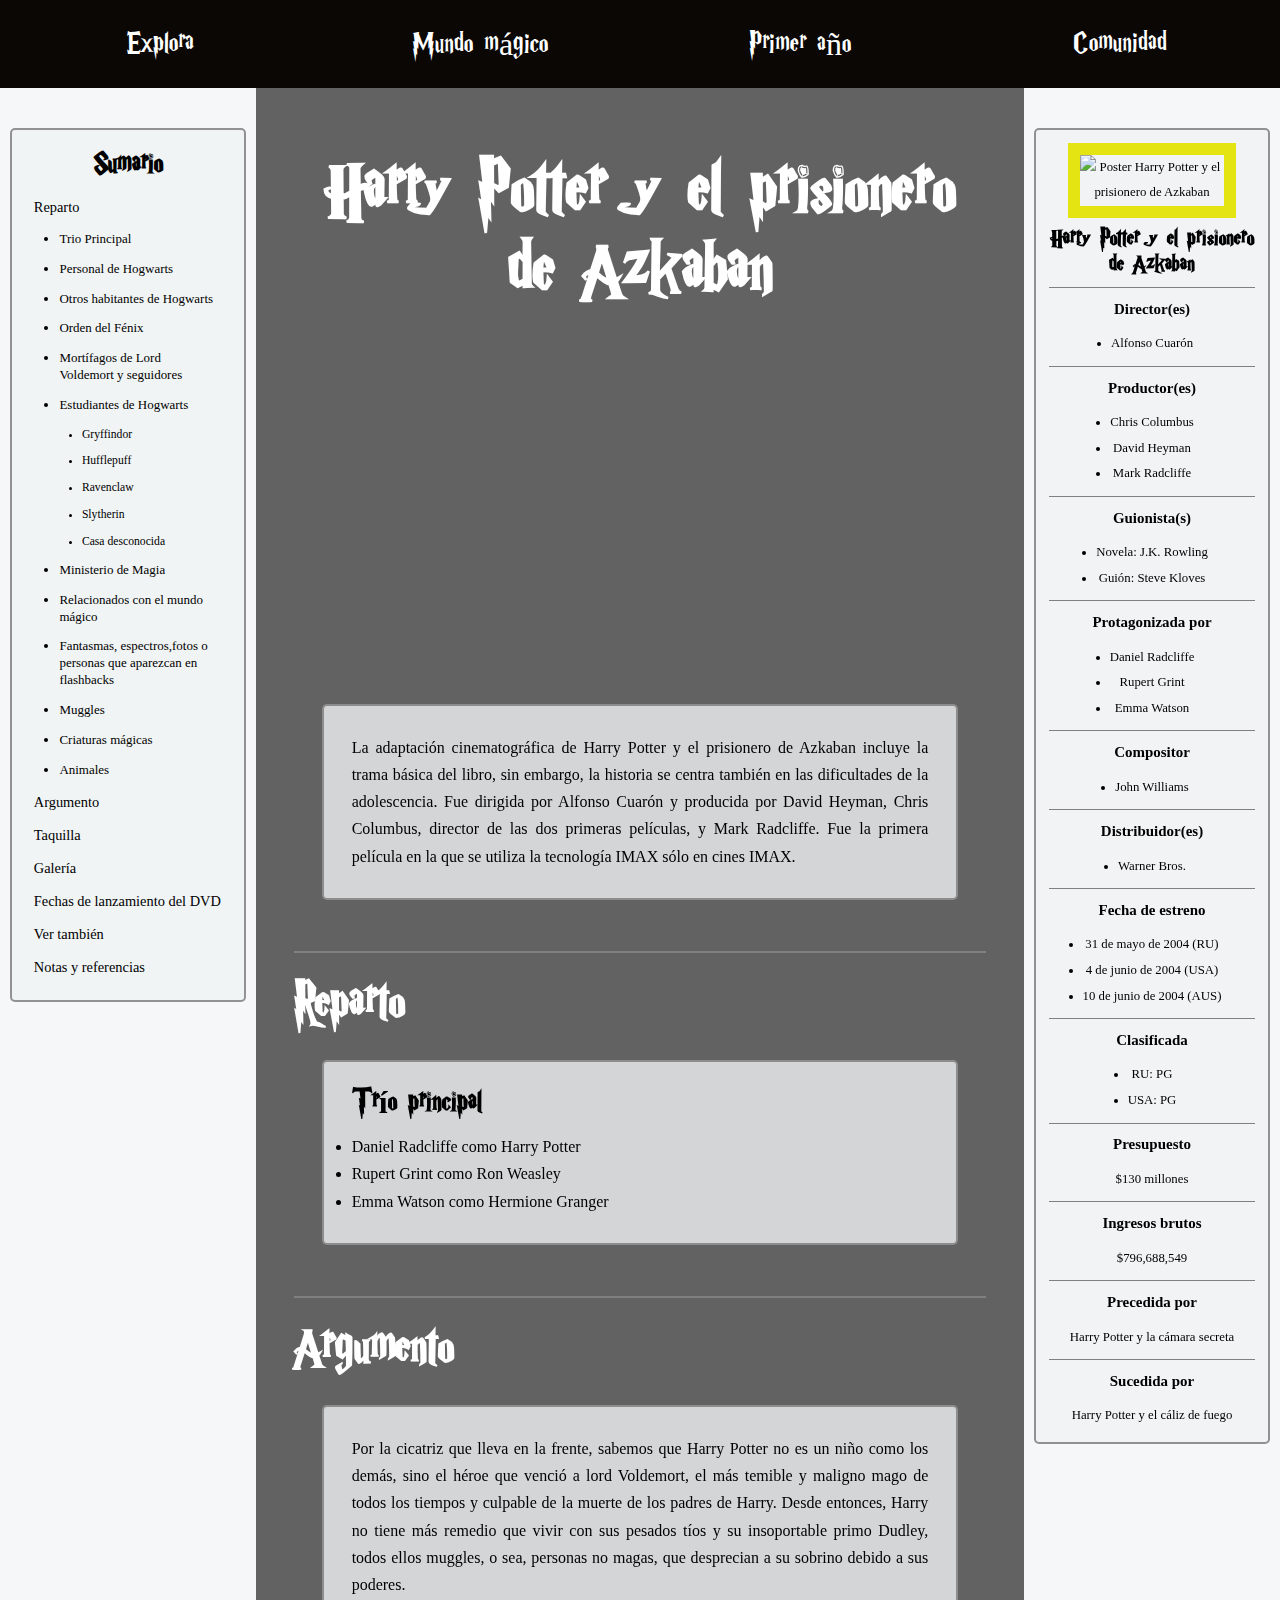
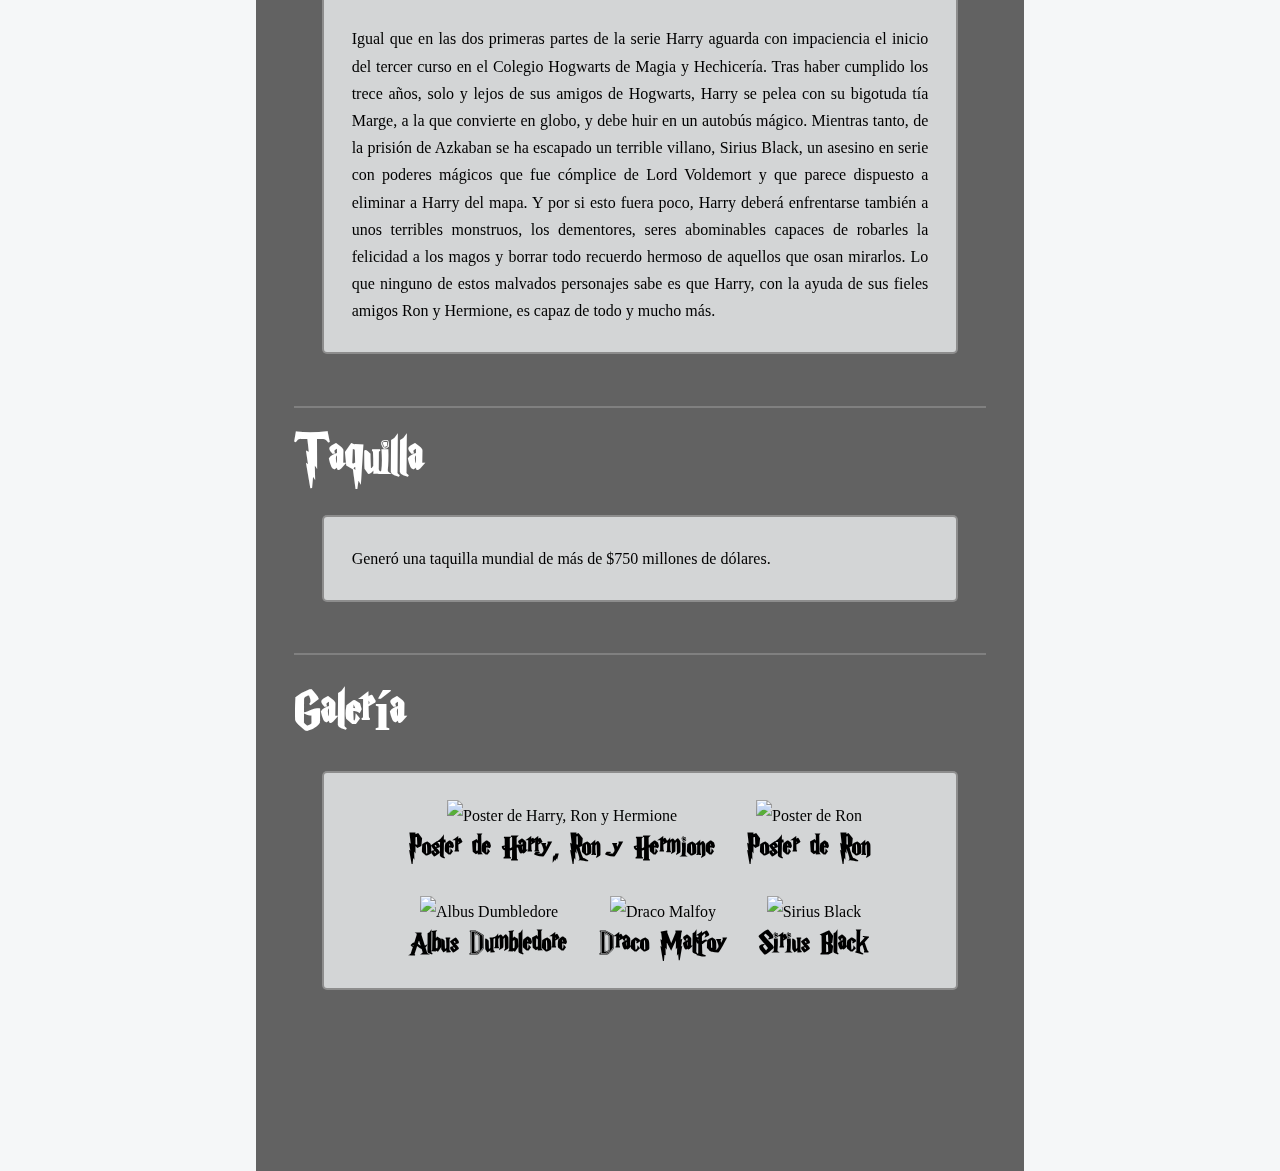
==== index2.html @ 290d4ac1 "Feat: Mayor parte de la pagina completa" ====
<!DOCTYPE html>
<html lang="es">
<head>
    <meta charset="UTF-8">
    <meta name="viewport" content="width=device-width, initial-scale=1.0">
    <title>Harry Potter y el prisionero de Azkaban</title>
    <link rel="stylesheet" href="estilos2.css">
</head>
<body>
    <header>
        <nav>
            <ul id="enlaces_header">
                <li><a class="enlaces_nav enlace2" href="https://harrypotter.fandom.com/es/wiki/Harry_Potter_y_el_prisionero_de_Azkaban_(pel%C3%ADcula)#">Explora</a></li>
                <li ><a class="enlaces_nav enlace3" href="https://harrypotter.fandom.com/es/wiki/Wizarding_World_(franquicia)">Mundo mágico</a></li>
                <li ><a class="enlaces_nav enlace4" href="https://harrypotter.fandom.com/es/wiki/Primer_a%C3%B1o">Primer año</a></li>
                <li ><a class="enlaces_nav enlace5" href="https://harrypotter.fandom.com/es/wiki/Especial:Comunidad">Comunidad</a></li>
            </ul>
        </nav>
    </header>

    <main>
        <aside id="menu_lateral">
            <section>
                    
                <h2>Sumario</h2>
                <nav>
                    <ul>
                        <li><a href="#reparto">Reparto</a></li>
                        <ul>
                            <li><a href="#trio_principal">Trio Principal</a></li>
                            <li><a href="">Personal de Hogwarts</a></li>
                            <li><a href="">Otros habitantes de Hogwarts</a></li>
                            <li><a href="">Orden del Fénix</a></li>
                            <li><a href="">Mortífagos de Lord Voldemort y seguidores</a></li>
                            <li><a href="">Estudiantes de Hogwarts</a></li>
                            <ul>
                                <li><a href="">Gryffindor</a></li>
                                <li><a href="">Hufflepuff</a></li>
                                <li><a href="">Ravenclaw</a></li>
                                <li><a href="">Slytherin</a></li>
                                <li><a href="">Casa desconocida</a></li>
                            </ul>
                            <li><a href="">Ministerio de Magia</a></li>
                            <li><a href="">Relacionados con el mundo mágico</a></li>
                            <li><a href="">Fantasmas, espectros,fotos o personas que aparezcan en flashbacks</a></li>
                            <li><a href="">Muggles</a></li>
                            <li><a href="">Criaturas mágicas</a></li>
                            <li><a href="">Animales</a></li>
                        </ul>
                        <li><a href="#argumento">Argumento</a></li>
                        <li><a href="#taquilla">Taquilla</a></li>
                        <li><a href="#galeria">Galería</a></li>
                        <li><a href="">Fechas de lanzamiento del DVD</a></li>
                        <li><a href="">Ver también</a></li>
                        <li><a href="">Notas y referencias</a></li>
                    </ul>
                </nav>
            </section>
        </aside>
        
        <section id="informacion_principal">
            <section id="descripcion">
                <h1>Harry Potter y el prisionero de Azkaban</h1>
                <iframe width="560" height="315" src="https://www.youtube.com/embed/cUtaBkW1MKo?si=AA35EucDDOgdkixX" title="YouTube video player" frameborder="0" allow="accelerometer; autoplay; clipboard-write; encrypted-media; gyroscope; picture-in-picture; web-share" referrerpolicy="strict-origin-when-cross-origin" allowfullscreen></iframe>
                <p class="texto_principal">La adaptación cinematográfica de Harry Potter y el prisionero de Azkaban incluye la trama básica del libro, sin embargo, la historia se centra también en las dificultades de la adolescencia. Fue dirigida por Alfonso Cuarón y producida por David Heyman, Chris Columbus, director de las dos primeras películas, y Mark Radcliffe. Fue la primera película en la que se utiliza la tecnología IMAX sólo en cines IMAX.</p>
            </section>

            <hr>

            <section>
                <h2 class="scroll" id="reparto">Reparto</h2>
                <section class="texto_principal" id="reparto_contenido">
                    <h3 class="scroll" id="trio_principal">Trío principal</h3>
                    <ul>
                        <li><a href="https://harrypotter.fandom.com/es/wiki/Daniel_Radcliffe">Daniel Radcliffe</a> como <a href="https://harrypotter.fandom.com/es/wiki/Harry_Potter">Harry Potter</a></li>
                        <li><a href="https://harrypotter.fandom.com/es/wiki/Rupert_Grint">Rupert Grint</a> como <a href="https://harrypotter.fandom.com/es/wiki/Ron_Weasley">Ron Weasley</a></li>
                        <li><a href="https://harrypotter.fandom.com/es/wiki/Emma_Watson">Emma Watson</a> como <a href="https://harrypotter.fandom.com/es/wiki/Hermione_Granger">Hermione Granger</a></li>
                    </ul>
                </section>

            </section>

            <hr>

            <section>
                <h2 class="scroll" id="argumento">Argumento</h2>
                <section class="texto_principal">
                    <p>Por la cicatriz que lleva en la frente, sabemos que Harry Potter no es un niño como los demás, sino el héroe que venció a lord Voldemort, el más temible y maligno mago de todos los tiempos y culpable de la muerte de los padres de Harry. Desde entonces, Harry no tiene más remedio que vivir con sus pesados tíos y su insoportable primo Dudley, todos ellos muggles, o sea, personas no magas, que desprecian a su sobrino debido a sus poderes.</p><br>
                    <p>Igual que en las dos primeras partes de la serie Harry aguarda con impaciencia el inicio del tercer curso en el Colegio Hogwarts de Magia y Hechicería. Tras haber cumplido los trece años, solo y lejos de sus amigos de Hogwarts, Harry se pelea con su bigotuda tía Marge, a la que convierte en globo, y debe huir en un autobús mágico. Mientras tanto, de la prisión de Azkaban se ha escapado un terrible villano, Sirius Black, un asesino en serie con poderes mágicos que fue cómplice de Lord Voldemort y que parece dispuesto a eliminar a Harry del mapa. Y por si esto fuera poco, Harry deberá enfrentarse también a unos terribles monstruos, los dementores, seres abominables capaces de robarles la felicidad a los magos y borrar todo recuerdo hermoso de aquellos que osan mirarlos. Lo que ninguno de estos malvados personajes sabe es que Harry, con la ayuda de sus fieles amigos Ron y Hermione, es capaz de todo y mucho más.</p>
                </section>
                
            </section>

            <hr>

            <section>
                <h2 class="scroll" id="taquilla">Taquilla</h2>
                <p class="texto_principal">Generó una taquilla mundial de más de $750 millones de dólares.</p>
            </section>

            <hr>

            <section>
                <h2 class="scroll" id="galeria">Galería</h2>
                <ul class="texto_principal" id="imagenes_galeria">
                    <li>
                        <div>
                            <img src="https://encrypted-tbn0.gstatic.com/images?q=tbn:ANd9GcRvSor2oinJrXksfOiAwgv7wNcJvfmx0h9Wxg&s" alt="Poster de Harry, Ron y Hermione" >
                            <h3>Poster de Harry, Ron y Hermione</h3>
                        </div>
                    </li>
                    <li>
                        <div>
                            <img src="https://es.web.img3.acsta.net/r_1280_720/medias/nmedia/18/35/23/41/18378768.jpg" alt="Poster de Ron">
                            <h3>Poster de Ron</h3>
                        </div>
                    </li>
                    <li>
                        <div>
                            <img src="https://es.web.img2.acsta.net/r_1024_576/medias/nmedia/18/35/23/41/18375995.jpg" alt="Albus Dumbledore">
                            <h3>Albus Dumbledore</h3>
                        </div>
                    </li>
                    <li>
                        <div>
                            <img src="https://es.web.img3.acsta.net/r_1024_576/medias/nmedia/18/35/23/41/18375993.jpg" alt="Draco Malfoy">
                            <h3>Draco Malfoy</h3>
                        </div>
                    </li>
                    <li>
                        <div id="hola">
                            <img src="https://es.web.img3.acsta.net/r_1024_576/medias/nmedia/18/35/23/41/18375991.jpg" alt="Sirius Black">
                            <h3>Sirius Black</h3>
                        </div>
                    </li>
                </ul>
            </section>
        </section>

        <aside id="informacion_pelicula">
            <section>

                <img src="https://es.web.img3.acsta.net/c_310_420/pictures/14/04/30/11/36/185120.jpg" alt="Poster Harry Potter y el prisionero de Azkaban">
                <h2>Harry Potter y el prisionero de Azkaban</h2>
                <hr class="aside-hr">

                <h3>Director(es)</h3>
                <ul>
                    <li><a href="https://harrypotter.fandom.com/es/wiki/Alfonso_Cuar%C3%B3n">Alfonso Cuarón</a></li>
                </ul>
                <hr class="aside-hr">

                <h3>Productor(es)</h3>
                <ul>
                    <li><a href="https://harrypotter.fandom.com/es/wiki/Chris_Columbus">Chris Columbus</a></li>
                    <li><a href="https://harrypotter.fandom.com/es/wiki/David_Heyman">David Heyman</a></li>
                    <li>Mark Radcliffe</li>
                </ul>
                <hr class="aside-hr">

                <h3>Guionista(s)</h3>
                <ul>
                    <li>Novela: <a href="https://harrypotter.fandom.com/es/wiki/Joanne_Kathleen_Rowling"> J.K. Rowling</a></li>
                    <li>Guión: <a href="https://harrypotter.fandom.com/es/wiki/Steve_Kloves"></a>Steve Kloves</li>
                </ul>
                <hr class="aside-hr">

                <h3>Protagonizada por</h3>
                <ul>
                    <li><a href="https://harrypotter.fandom.com/es/wiki/Daniel_Radcliffe">Daniel Radcliffe</a></li>
                    <li><a href="https://harrypotter.fandom.com/es/wiki/Rupert_Grint">Rupert Grint</a></li>
                    <li><a href="https://harrypotter.fandom.com/es/wiki/Emma_Watson">Emma Watson</a></li>
                </ul>
                <hr class="aside-hr">

                <h3>Compositor</h3>
                <ul>
                    <li><a href="https://harrypotter.fandom.com/es/wiki/John_Williams">John Williams</a></li>
                </ul>
                <hr class="aside-hr">

                <h3>Distribuidor(es)</h3>
                <ul>
                    <li><a href="https://harrypotter.fandom.com/es/wiki/Warner_Bros.">Warner Bros.</a></li>
                </ul>
                <hr class="aside-hr">

                <h3>Fecha de estreno</h3>
                <ul>
                    <li>31 de mayo de 2004 (RU)</li>
                    <li>4 de junio de 2004 (USA)</li>
                    <li>10 de junio de 2004 (AUS)</li>
                </ul>
                <hr class="aside-hr">

                <h3>Clasificada</h3>
                <ul>
                    <li>RU: PG</li>
                    <li>USA: PG</li>
                </ul>
                <hr class="aside-hr">

                <h3>Presupuesto</h3>
                <p>$130 millones</p>
                <hr class="aside-hr">

                <h3>Ingresos brutos</h3>
                <p>$796,688,549</p>
                <hr class="aside-hr">

                <h3>Precedida por</h3>
                <p><a href="https://harrypotter.fandom.com/es/wiki/Harry_Potter_y_la_c%C3%A1mara_secreta_(pel%C3%ADcula)">Harry Potter y la cámara secreta</a></p>
                <hr class="aside-hr">

                <h3>Sucedida por</h3>
                <p><a href="https://harrypotter.fandom.com/es/wiki/Harry_Potter_y_el_c%C3%A1liz_de_fuego_(pel%C3%ADcula)">Harry Potter y el cáliz de fuego</a></p>         
            </section>
        </aside>
    </main>

</body>
</html>
---- estilos2.css ----
*{
    margin: 0;
    padding: 0;
}

:root{
    --aside: rgba(240, 243, 244, 0.676);
    --lista_aside: rgba(240, 243, 244, 0.796);
    --trueno: "\26A1 ";
}

@font-face {
    font-family: 'HarryP';
    src: url('fonts/HARRYP__.TTF') format('truetype'); /* Safari, Android, iOS */
    font-weight: normal;
    font-style: normal;
}

body {
    font-family: 'Georgia', 'Times New Roman', Times, serif, sans-serif;
    
}

header{
    width: 100%;
    background-color: rgb(10, 7, 5);
    position: fixed ;
    padding: 2% 0;
    z-index: 2;
}

#enlaces_header{
    font-family: "HarryP";
    font-size: 2em;
    display: grid;
    grid-template-columns: repeat(4,1fr);
    list-style-type: none;
    align-items: center;
    justify-items: center;
    justify-content: center;
}

.enlaces_nav{
    color: white;
    text-decoration: none;

}

.enlaces_nav:hover{
    color: yellow;
}

.enlaces_nav:hover::before{
    content: var(--trueno);
    font-size: 0.75em;
    color: gold;
    margin-left: -1em;
    width: 1em;
    display: inline-block;
}

main{
    display: grid;
    grid-template-columns: 1fr 3fr 1fr;
    background-image: url(https://www.radioacktiva.com/wp-content/uploads/2024/05/Radioacktiva-Img.png);
    background-attachment: fixed;
    background-size: cover;
    background-repeat: no-repeat;
    background-position-y: 0;
}

#menu_lateral, #informacion_pelicula{
    background-color: var(--aside);
    padding-top: 50%;
    display: flex;
    flex-direction: column;
}

#menu_lateral section, #informacion_pelicula section{
    background-color: var(--lista_aside);
    border: 2px solid rgba(128, 128, 128, 0.838);
    border-radius: 5px;
    margin: 0 4%;
    padding-top: 10%;
    line-height: 1.2em;
}

#menu_lateral h2, #informacion_pelicula h2{
    text-align: center;
    font-family: 'HarryP','Georgia', 'Times New Roman', Times, serif;
    font-size: 2em;
}

#menu_lateral nav ul{
    margin: 0 10px;
    display: flex;
    flex-direction: column;
    gap: 1em;
    line-height: 1.3em;
    padding: 10% 2% 10% 5%;
    list-style-type: none;
    font-size: 0.9em;
}

#menu_lateral nav ul ul{
    list-style-type: disc;
    border: none;
    background-color: transparent;
    padding: 0 2% 0 8%;
}

#menu_lateral a, #informacion_pelicula a, #informacion_principal a{
    text-decoration: none;
    color: black;
}

#menu_lateral a:hover, #informacion_pelicula a:hover, #informacion_principal a:hover{
    color: rgb(166, 166, 24);
}


#menu_lateral a:active, #informacion_pelicula a:active, #informacion_principal a:active{
    text-decoration: underline;
}

#informacion_principal{
    padding: 20% 5%;
    background-color: rgba(0, 0, 0, 0.615);
    display: flex;
    flex-direction: column;
    gap: 1.5em;
}

#descripcion, .seccion_principal{
    display: flex;
    flex-direction: column;
    gap: 1.5em;
}


iframe{
    align-self: center;
}

#informacion_principal{
    color: white;
}

#informacion_principal h1{
    font-family: 'HarryP','Georgia', 'Times New Roman', Times, serif;
    font-size: 5em;
    text-align: center;
}

#informacion_principal h2{
    font-family: 'HarryP','Georgia', 'Times New Roman', Times, serif;
    font-size: 3.5em;
}

#informacion_principal h3{
    font-family: 'HarryP','Georgia', 'Times New Roman', Times, serif;
    font-size: 2em;
}

#informacion_principal hr{
    border: none;
    background-color: gray;
    width: 100%;
    height: 0.1em;
}

.texto_principal{
    background-color: var(--lista_aside);
    border: 2px solid rgba(128, 128, 128, 0.838);
    border-radius: 5px;
    margin: 4%;
    padding: 4%;
    line-height: 1.7em;
    color: black;
    text-align: justify;
}

#reparto_contenido {
    display: flex;
    flex-direction: column;
    gap: 1em;
    scroll-margin-top: 200px;
}
.scroll{
    scroll-margin-top: 7rem;
}

#imagenes_galeria{
    display: flex;
    flex-wrap: wrap;
    list-style-type: none;
    align-content: space-around;
    gap: 2em 2em;
    justify-content: center;
}

#imagenes_galeria img{
    height: 15em;
}

#imagenes_galeria div{
    position: relative;
    text-align: center;
    line-height: 2em;
    z-index: 0;
}

#informacion_pelicula section{
    display: flex;
    flex-direction: column;
    font-size: 0.8em;
    align-items: center;
    gap: 0.7em;
    line-height: 2em;
}

#informacion_pelicula img{
    width: 70%;
    border: 1em solid rgb(228, 228, 18);
}

#informacion_pelicula section{
    padding: 1em 1em;
    text-align: center;
}

.aside-hr{
    border: none;
    height: 0.05rem; 
    background-color: gray;
    width: 100%; 
}
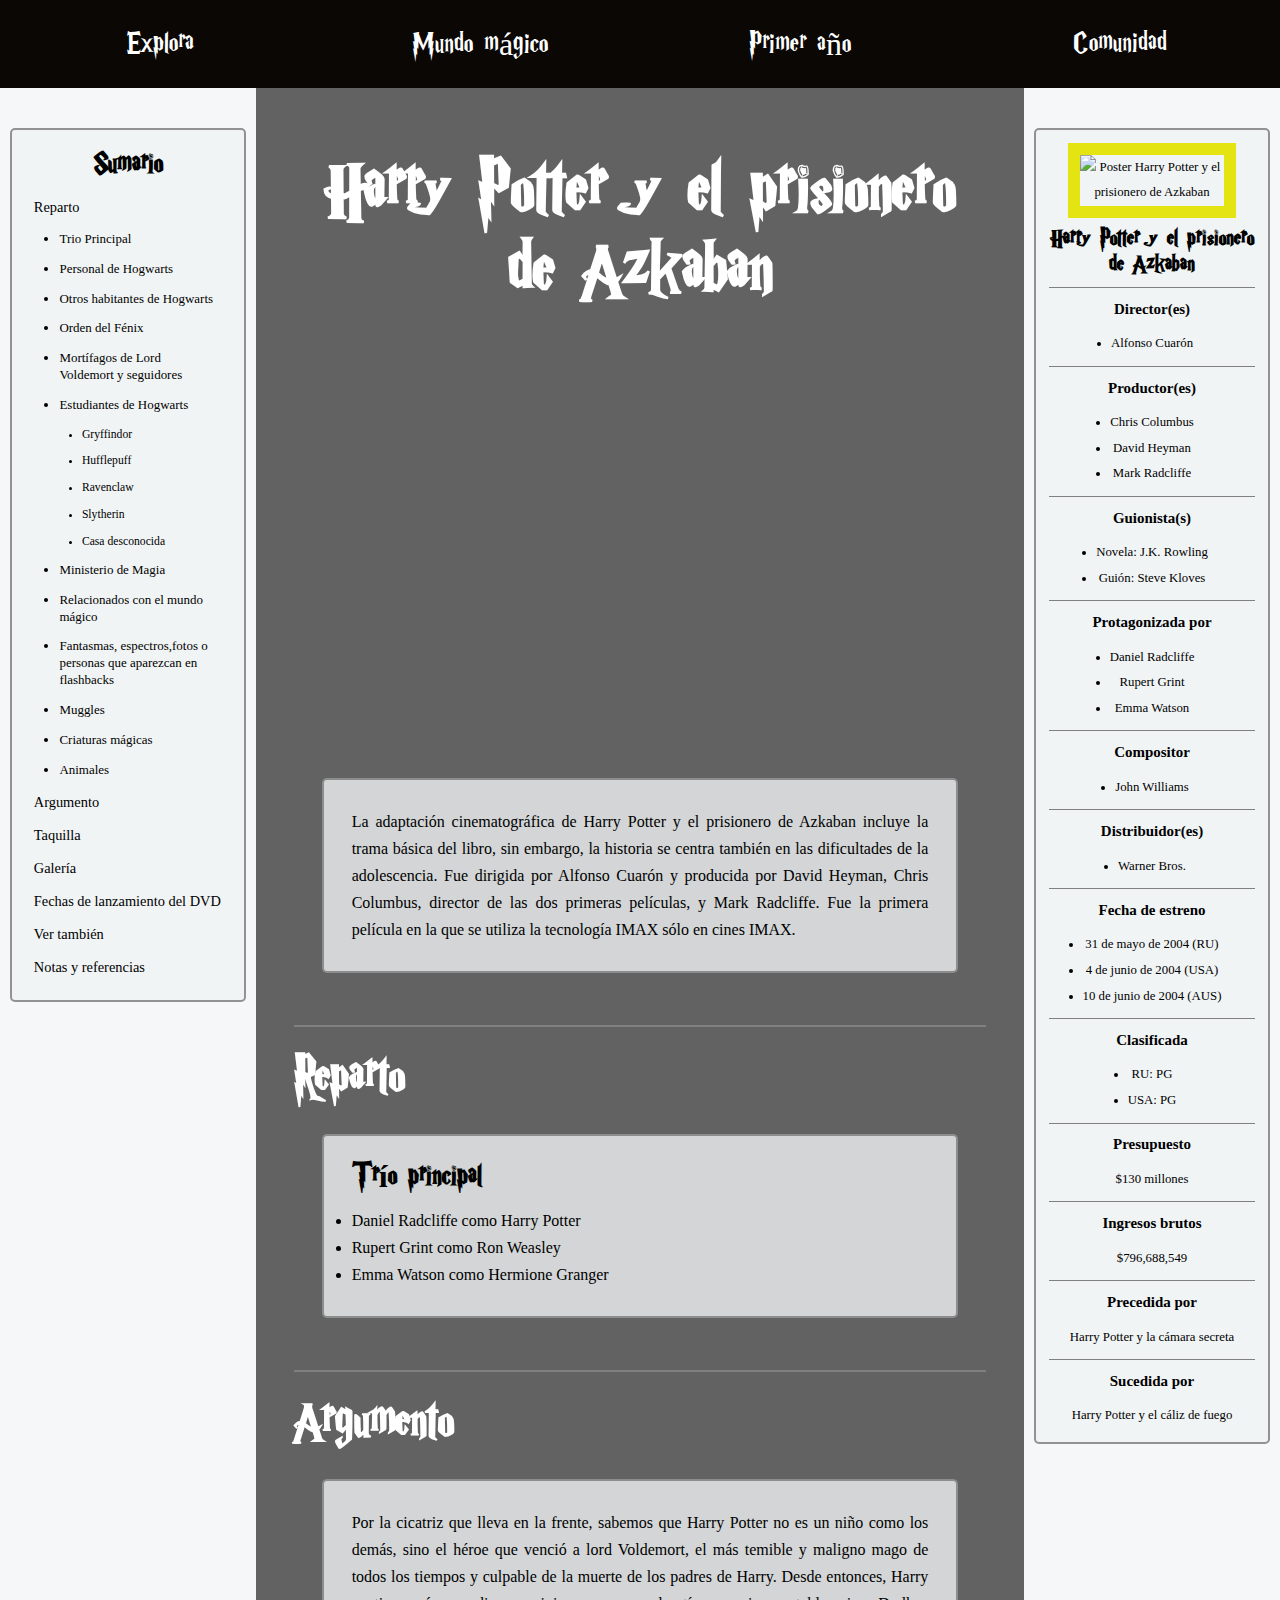
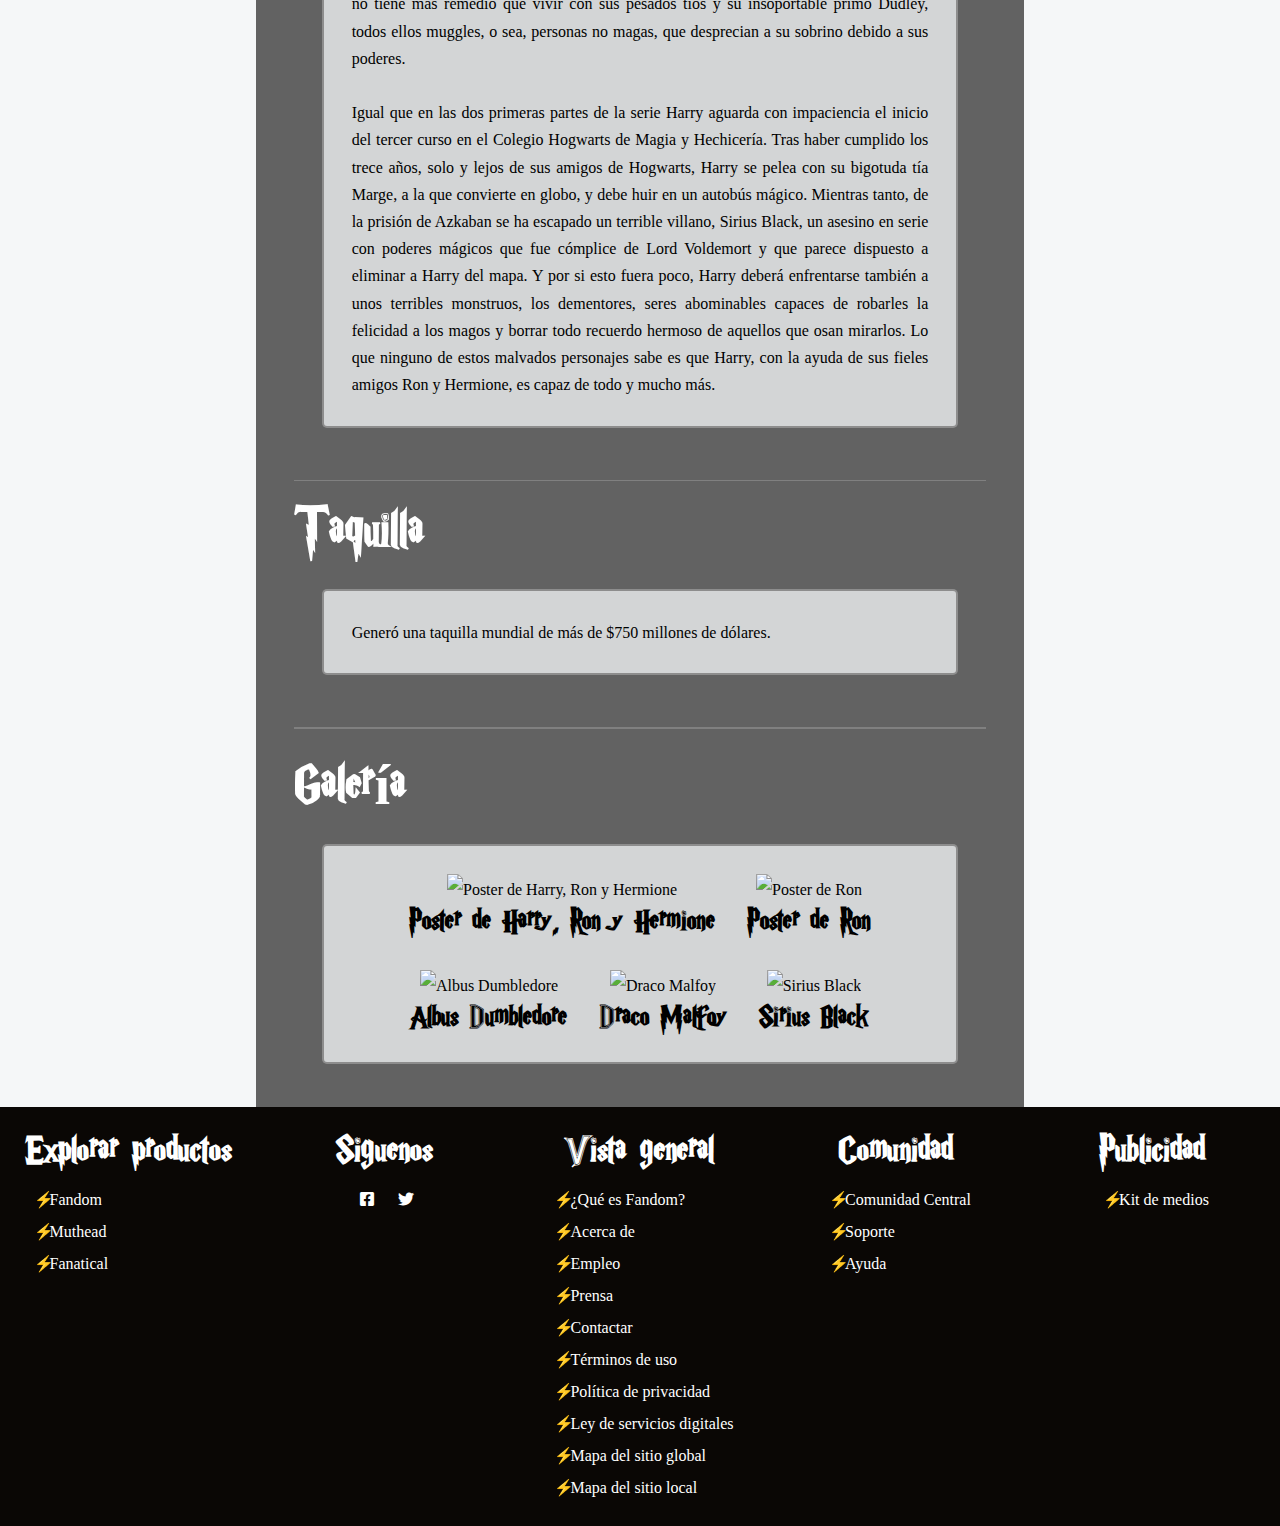
==== commit 340a7086: "Feat: responsive casi completo" ====
--- a/index2.html
+++ b/index2.html
@@ -5,15 +5,16 @@
     <meta name="viewport" content="width=device-width, initial-scale=1.0">
     <title>Harry Potter y el prisionero de Azkaban</title>
     <link rel="stylesheet" href="estilos2.css">
+    <link rel="stylesheet" href="https://cdnjs.cloudflare.com/ajax/libs/font-awesome/6.0.0-beta3/css/all.min.css">
 </head>
 <body>
     <header>
         <nav>
             <ul id="enlaces_header">
-                <li><a class="enlaces_nav enlace2" href="https://harrypotter.fandom.com/es/wiki/Harry_Potter_y_el_prisionero_de_Azkaban_(pel%C3%ADcula)#">Explora</a></li>
-                <li ><a class="enlaces_nav enlace3" href="https://harrypotter.fandom.com/es/wiki/Wizarding_World_(franquicia)">Mundo mágico</a></li>
-                <li ><a class="enlaces_nav enlace4" href="https://harrypotter.fandom.com/es/wiki/Primer_a%C3%B1o">Primer año</a></li>
-                <li ><a class="enlaces_nav enlace5" href="https://harrypotter.fandom.com/es/wiki/Especial:Comunidad">Comunidad</a></li>
+                <li><a class="enlaces_nav enlace1" id="enlace1" href="https://harrypotter.fandom.com/es/wiki/Harry_Potter_y_el_prisionero_de_Azkaban_(pel%C3%ADcula)#">Explora</a></li>
+                <li ><a class="enlaces_nav enlace2" href="https://harrypotter.fandom.com/es/wiki/Wizarding_World_(franquicia)">Mundo mágico</a></li>
+                <li ><a class="enlaces_nav enlace3" href="https://harrypotter.fandom.com/es/wiki/Primer_a%C3%B1o">Primer año</a></li>
+                <li ><a class="enlaces_nav enlace4" href="https://harrypotter.fandom.com/es/wiki/Especial:Comunidad">Comunidad</a></li>
             </ul>
         </nav>
     </header>
@@ -61,7 +62,9 @@
         <section id="informacion_principal">
             <section id="descripcion">
                 <h1>Harry Potter y el prisionero de Azkaban</h1>
-                <iframe width="560" height="315" src="https://www.youtube.com/embed/cUtaBkW1MKo?si=AA35EucDDOgdkixX" title="YouTube video player" frameborder="0" allow="accelerometer; autoplay; clipboard-write; encrypted-media; gyroscope; picture-in-picture; web-share" referrerpolicy="strict-origin-when-cross-origin" allowfullscreen></iframe>
+                <div id="iframe_container">
+                    <iframe src="https://www.youtube.com/embed/cUtaBkW1MKo?si=AA35EucDDOgdkixX" title="YouTube video player" frameborder="0" allow="accelerometer; autoplay; clipboard-write; encrypted-media; gyroscope; picture-in-picture; web-share" referrerpolicy="strict-origin-when-cross-origin" allowfullscreen></iframe>
+                </div>
                 <p class="texto_principal">La adaptación cinematográfica de Harry Potter y el prisionero de Azkaban incluye la trama básica del libro, sin embargo, la historia se centra también en las dificultades de la adolescencia. Fue dirigida por Alfonso Cuarón y producida por David Heyman, Chris Columbus, director de las dos primeras películas, y Mark Radcliffe. Fue la primera película en la que se utiliza la tecnología IMAX sólo en cines IMAX.</p>
             </section>
 
@@ -218,5 +221,64 @@
         </aside>
     </main>
 
+    <footer>
+        <section>
+            <h3 >Explorar productos</h3>
+            <ul class="lista_footer">
+                <li><a href="">Fandom</a></li>
+                <li><a href="">Muthead</a></li>
+                <li><a href="">Fanatical</a></li>
+            </ul>
+        </section>
+
+        <section>
+            <h3>Siguenos</h3>
+            <ul id="lista_siguenos">
+                <li>
+                    <a href="https://www.facebook.com/Fandom.espanol/" target="_blank">
+                        <i class="fab fa-facebook-square"></i>
+                    </a>
+                </li>
+                <li>
+                    <a href="https://twitter.com/es_fandom">
+                        <i class="fa-brands fa-twitter"></i>
+                    </a>
+                </li>
+            </ul>
+        </section>
+
+        <section>
+            <h3>Vista general</h3>
+            <ul class="lista_footer">
+                <li><a href="">¿Qué es Fandom?</a></li>
+                <li><a href="">Acerca de</a></li>
+                <li><a href="">Empleo</a></li>
+                <li><a href="">Prensa</a></li>
+                <li><a href="">Contactar</a></li>
+                <li><a href="">Términos de uso</a></li>
+                <li><a href="">Política de privacidad</a></li>
+                <li><a href="">Ley de servicios digitales</a></li>
+                <li><a href="">Mapa del sitio global</a></li>
+                <li><a href="">Mapa del sitio local</a></li>
+            </ul>
+        </section>
+
+        <section>
+            <h3>Comunidad</h3>
+            <ul class="lista_footer">
+                <li><a href="">Comunidad Central</a></li>
+                <li><a href="">Soporte</a></li>
+                <li><a href="">Ayuda</a></li>
+            </ul>
+        </section>
+
+        <section>
+            <h3>Publicidad</h3>
+            <ul class="lista_footer">
+                <li><a href="">Kit de medios</a></li>
+            </ul>
+        </section>
+    </footer>
+
 </body>
 </html>--- a/estilos2.css
+++ b/estilos2.css
@@ -16,6 +16,66 @@
     font-style: normal;
 }
 
+@media(max-width: 800px){
+    main{
+        display: flex;
+        flex-direction: column;
+    }
+    footer{
+        display: flex;
+        flex-wrap: wrap;
+        align-content: space-around;
+        gap: 1em 1em;
+        padding: 0.5em;
+        justify-items: center;
+        justify-content: center;
+    }
+    #menu_lateral{
+        display: none ;
+    }
+    #informacion_pelicula{
+        display: none;
+    }
+    #enlaces_header{
+        display: flex;
+        flex-wrap: wrap-reverse;
+        align-content: space-evenly;
+        justify-content: center;
+        gap: 0.2em 0.5em;
+        padding: 0.1em;   
+    }
+}
+
+@media(min-width: 801px){
+    main{
+        display: grid;
+        grid-template-rows: 1fr;
+        grid-template-columns: 1fr 3fr 1fr;
+    }
+    footer{
+        grid-template-columns: repeat(5,1fr);
+        display: grid;
+        justify-items: center;
+        padding: 2% 0;
+    }
+    #menu_lateral section{
+        display: flex;
+        flex-direction: column;
+    }
+    #informacion_pelicula section{
+        display: flex;
+        flex-direction: column;
+    }
+    #enlaces_header{
+        display: grid;
+        grid-template-columns: repeat(4,1fr);
+        align-items: center;
+        justify-items: center;
+        justify-content: center;
+    }
+
+}
+
 body {
     font-family: 'Georgia', 'Times New Roman', Times, serif, sans-serif;
     
@@ -32,12 +92,7 @@
 #enlaces_header{
     font-family: "HarryP";
     font-size: 2em;
-    display: grid;
-    grid-template-columns: repeat(4,1fr);
     list-style-type: none;
-    align-items: center;
-    justify-items: center;
-    justify-content: center;
 }
 
 .enlaces_nav{
@@ -60,8 +115,6 @@
 }
 
 main{
-    display: grid;
-    grid-template-columns: 1fr 3fr 1fr;
     background-image: url(https://www.radioacktiva.com/wp-content/uploads/2024/05/Radioacktiva-Img.png);
     background-attachment: fixed;
     background-size: cover;
@@ -72,8 +125,6 @@
 #menu_lateral, #informacion_pelicula{
     background-color: var(--aside);
     padding-top: 50%;
-    display: flex;
-    flex-direction: column;
 }
 
 #menu_lateral section, #informacion_pelicula section{
@@ -124,7 +175,7 @@
 }
 
 #informacion_principal{
-    padding: 20% 5%;
+    padding: 20% 5% 2% 5%;
     background-color: rgba(0, 0, 0, 0.615);
     display: flex;
     flex-direction: column;
@@ -137,10 +188,23 @@
     gap: 1.5em;
 }
 
+#iframe_container{
+    position: relative;
+    width: 100%;
+    padding-bottom: 56.25%;
+    height: 0;
+    overflow: hidden;
+}
 
 iframe{
-    align-self: center;
-}
+    position: absolute;
+    top: 0;
+    left: 0;
+    width: 100%;
+    height: 100%;
+    border: 0;
+}
+
 
 #informacion_principal{
     color: white;
@@ -200,7 +264,7 @@
 }
 
 #imagenes_galeria img{
-    height: 15em;
+    width: 70%;
 }
 
 #imagenes_galeria div{
@@ -211,8 +275,6 @@
 }
 
 #informacion_pelicula section{
-    display: flex;
-    flex-direction: column;
     font-size: 0.8em;
     align-items: center;
     gap: 0.7em;
@@ -236,7 +298,54 @@
     width: 100%; 
 }
 
-
-
-
-
+footer{
+    background-color: rgb(10, 7, 5);
+    color: white;
+    width: 100%;
+}
+
+footer ul{
+    padding-left: 1.5em;
+    display: flex;
+    flex-direction: column;
+    gap: 0.5em;
+    list-style-type: none;
+    line-height: 1.5em;
+}
+.lista_footer li::before{
+    content: var(--trueno);
+    display: inline-block;
+    margin-left: -1em;
+    width: 1em;
+}
+
+footer section{
+    display: flex;
+    flex-direction: column;
+    gap: 1em;
+}
+
+footer a{
+    text-decoration: none;
+    color: white;
+
+}
+
+footer a:hover{
+    color: yellow;
+}
+
+footer h3{
+    font-family: 'HarryP','Georgia', 'Times New Roman', Times, serif;
+    font-size: 2.5em;
+    text-align: center;
+}
+
+#lista_siguenos{
+    flex-direction: row;
+    gap: 1.5em;
+}
+
+
+
+
